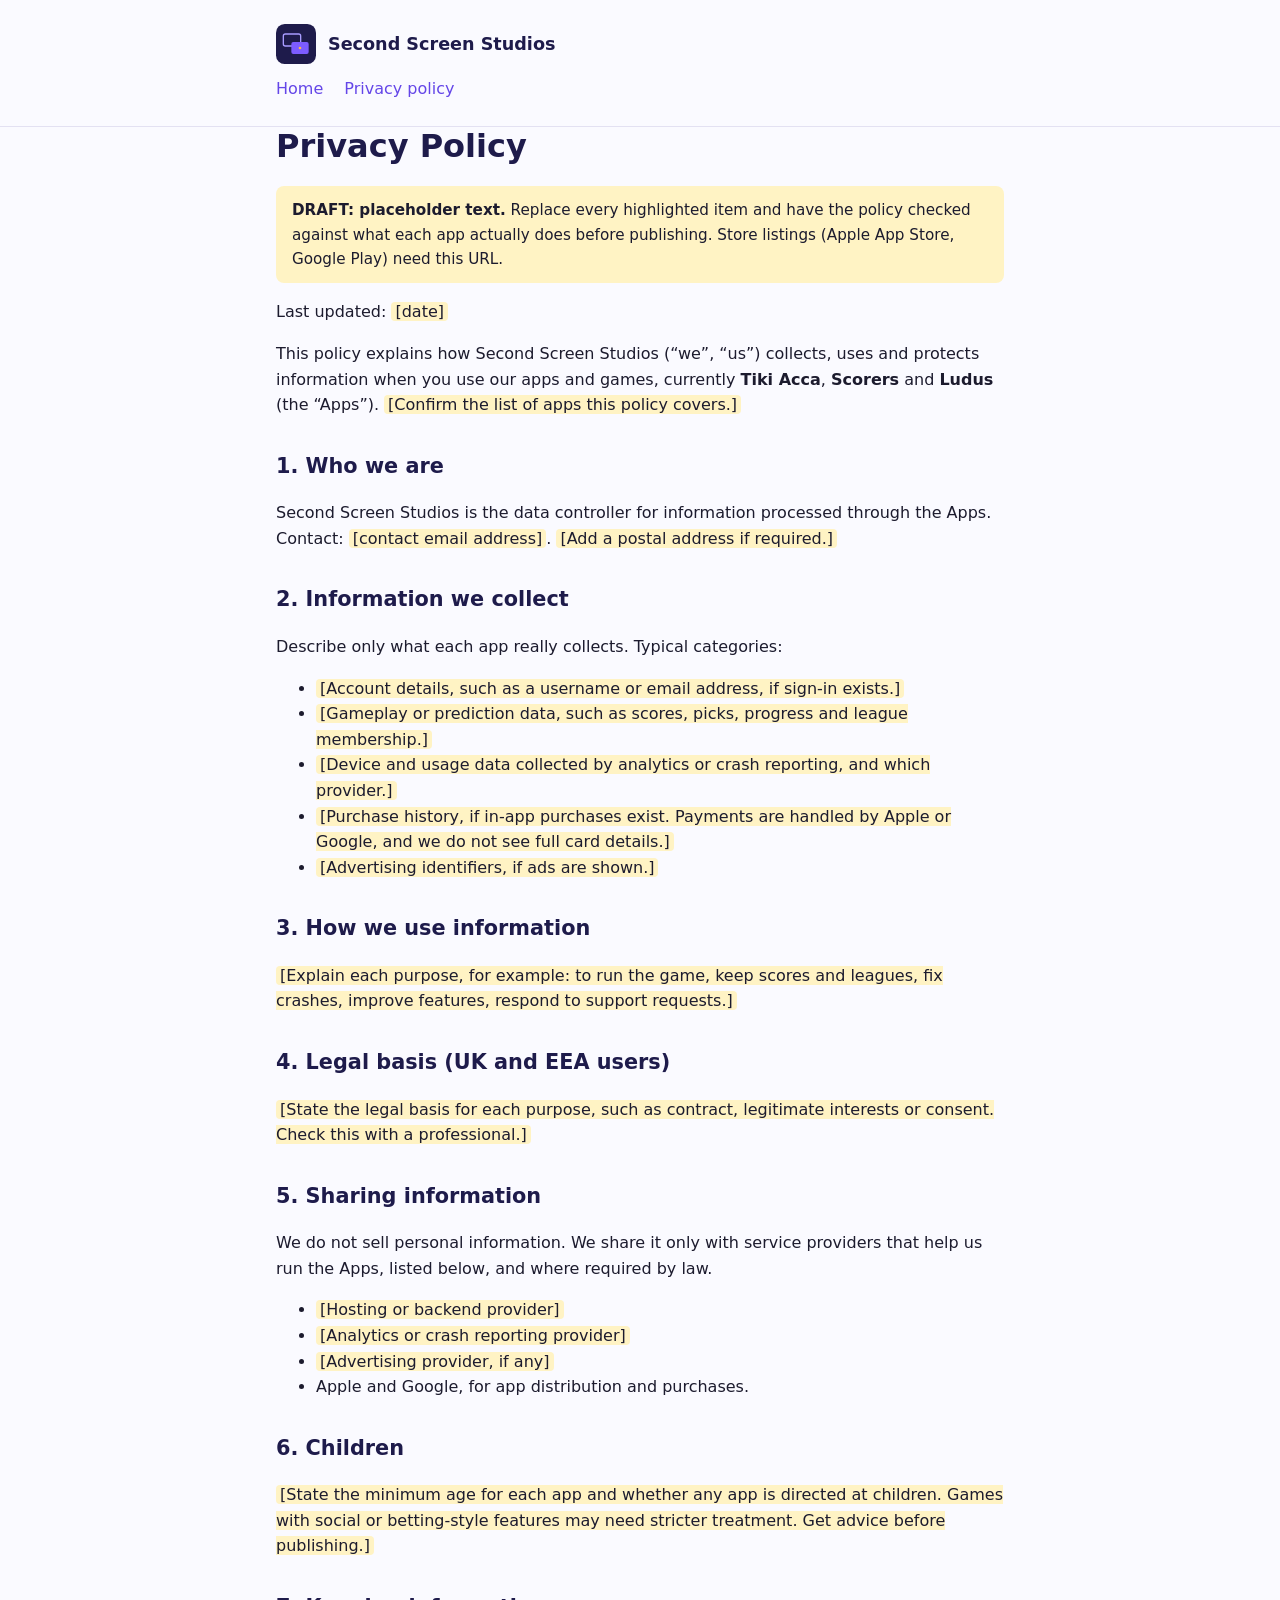
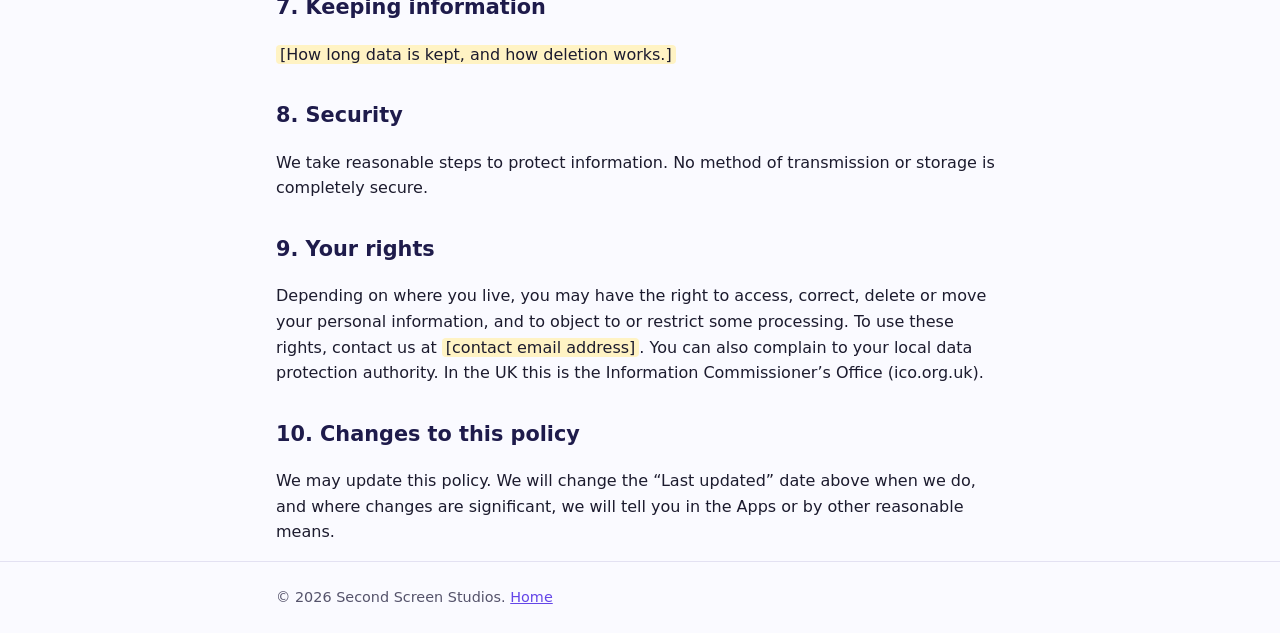
==== privacy/index.html @ 09487bb0 "Initial Second Screen Studios site Static landing page, placeholder logo, shared styles and a draft " ====
<!doctype html>
<html lang="en-GB">
<head>
  <meta charset="utf-8">
  <meta name="viewport" content="width=device-width, initial-scale=1">
  <title>Privacy Policy | Second Screen Studios</title>
  <meta name="description" content="Privacy policy for the apps and games published by Second Screen Studios.">
  <link rel="icon" href="../assets/logo.svg" type="image/svg+xml">
  <link rel="stylesheet" href="../assets/style.css">
</head>
<body>
  <header>
    <div class="wrap">
      <a class="brand" href="../">
        <img src="../assets/logo.svg" alt="" width="40" height="40">
        Second Screen Studios
      </a>
      <nav style="margin-top:12px">
        <a href="../">Home</a>
        <a href="./">Privacy policy</a>
      </nav>
    </div>
  </header>

  <main class="wrap">
    <h1>Privacy Policy</h1>
    <p class="draft-note"><strong>DRAFT: placeholder text.</strong> Replace every highlighted item and have the policy checked against what each app actually does before publishing. Store listings (Apple App Store, Google Play) need this URL.</p>

    <p>Last updated: <span class="todo">[date]</span></p>

    <p>This policy explains how Second Screen Studios (&ldquo;we&rdquo;, &ldquo;us&rdquo;) collects, uses and protects information when you use our apps and games, currently <strong>Tiki Acca</strong>, <strong>Scorers</strong> and <strong>Ludus</strong> (the &ldquo;Apps&rdquo;). <span class="todo">[Confirm the list of apps this policy covers.]</span></p>

    <h2>1. Who we are</h2>
    <p>Second Screen Studios is the data controller for information processed through the Apps. Contact: <span class="todo">[contact email address]</span>. <span class="todo">[Add a postal address if required.]</span></p>

    <h2>2. Information we collect</h2>
    <p>Describe only what each app really collects. Typical categories:</p>
    <ul>
      <li><span class="todo">[Account details, such as a username or email address, if sign-in exists.]</span></li>
      <li><span class="todo">[Gameplay or prediction data, such as scores, picks, progress and league membership.]</span></li>
      <li><span class="todo">[Device and usage data collected by analytics or crash reporting, and which provider.]</span></li>
      <li><span class="todo">[Purchase history, if in-app purchases exist. Payments are handled by Apple or Google, and we do not see full card details.]</span></li>
      <li><span class="todo">[Advertising identifiers, if ads are shown.]</span></li>
    </ul>

    <h2>3. How we use information</h2>
    <p><span class="todo">[Explain each purpose, for example: to run the game, keep scores and leagues, fix crashes, improve features, respond to support requests.]</span></p>

    <h2>4. Legal basis (UK and EEA users)</h2>
    <p><span class="todo">[State the legal basis for each purpose, such as contract, legitimate interests or consent. Check this with a professional.]</span></p>

    <h2>5. Sharing information</h2>
    <p>We do not sell personal information. We share it only with service providers that help us run the Apps, listed below, and where required by law.</p>
    <ul>
      <li><span class="todo">[Hosting or backend provider]</span></li>
      <li><span class="todo">[Analytics or crash reporting provider]</span></li>
      <li><span class="todo">[Advertising provider, if any]</span></li>
      <li>Apple and Google, for app distribution and purchases.</li>
    </ul>

    <h2>6. Children</h2>
    <p><span class="todo">[State the minimum age for each app and whether any app is directed at children. Games with social or betting-style features may need stricter treatment. Get advice before publishing.]</span></p>

    <h2>7. Keeping information</h2>
    <p><span class="todo">[How long data is kept, and how deletion works.]</span></p>

    <h2>8. Security</h2>
    <p>We take reasonable steps to protect information. No method of transmission or storage is completely secure.</p>

    <h2>9. Your rights</h2>
    <p>Depending on where you live, you may have the right to access, correct, delete or move your personal information, and to object to or restrict some processing. To use these rights, contact us at <span class="todo">[contact email address]</span>. You can also complain to your local data protection authority. In the UK this is the Information Commissioner&rsquo;s Office (ico.org.uk).</p>

    <h2>10. Changes to this policy</h2>
    <p>We may update this policy. We will change the &ldquo;Last updated&rdquo; date above when we do, and where changes are significant, we will tell you in the Apps or by other reasonable means.</p>
  </main>

  <footer>
    <div class="wrap">
      &copy; <span id="year">2026</span> Second Screen Studios. <a href="../">Home</a>
    </div>
  </footer>
  <script>document.getElementById("year").textContent = new Date().getFullYear();</script>
</body>
</html>
---- assets/style.css ----
:root {
  --bg: #fafaff;
  --text: #1c1b2e;
  --muted: #55536b;
  --brand: #1e1b4b;
  --accent: #6446e8;
  --card: #ffffff;
  --border: #e3e1f2;
  --todo-bg: #fff3c4;
}

@media (prefers-color-scheme: dark) {
  :root:not([data-theme="light"]) {
    --bg: #12111f;
    --text: #ecebf7;
    --muted: #a9a7c2;
    --brand: #c9c2ff;
    --accent: #a594ff;
    --card: #1b1a2e;
    --border: #2e2c4a;
    --todo-bg: #4a3d12;
  }
}

:root[data-theme="dark"] {
  --bg: #12111f;
  --text: #ecebf7;
  --muted: #a9a7c2;
  --brand: #c9c2ff;
  --accent: #a594ff;
  --card: #1b1a2e;
  --border: #2e2c4a;
  --todo-bg: #4a3d12;
}

* { box-sizing: border-box; }

body {
  margin: 0;
  background: var(--bg);
  color: var(--text);
  font-family: system-ui, -apple-system, "Segoe UI", Roboto, sans-serif;
  line-height: 1.6;
}

.wrap {
  max-width: 760px;
  margin: 0 auto;
  padding: 0 16px;
}

header {
  padding: 24px 0;
  border-bottom: 1px solid var(--border);
}

.brand {
  display: flex;
  align-items: center;
  gap: 12px;
  text-decoration: none;
  color: var(--brand);
  font-weight: 700;
  font-size: 1.1rem;
}

.brand img { width: 40px; height: 40px; }

nav a {
  color: var(--accent);
  margin-right: 16px;
  text-decoration: none;
}

main { padding: 32px 0 48px; }

h1 { color: var(--brand); font-size: 2rem; line-height: 1.2; margin-top: 0; }
h2 { color: var(--brand); font-size: 1.3rem; margin-top: 2rem; }

.card {
  background: var(--card);
  border: 1px solid var(--border);
  border-radius: 12px;
  padding: 16px 20px;
  margin: 12px 0;
}

.card h3 { margin: 0 0 4px; color: var(--brand); }
.card p { margin: 0; color: var(--muted); }

.todo {
  background: var(--todo-bg);
  border-radius: 4px;
  padding: 0 4px;
}

.draft-note {
  background: var(--todo-bg);
  border-radius: 8px;
  padding: 12px 16px;
  font-size: 0.95rem;
}

footer {
  border-top: 1px solid var(--border);
  padding: 24px 0;
  color: var(--muted);
  font-size: 0.9rem;
}

a { color: var(--accent); }
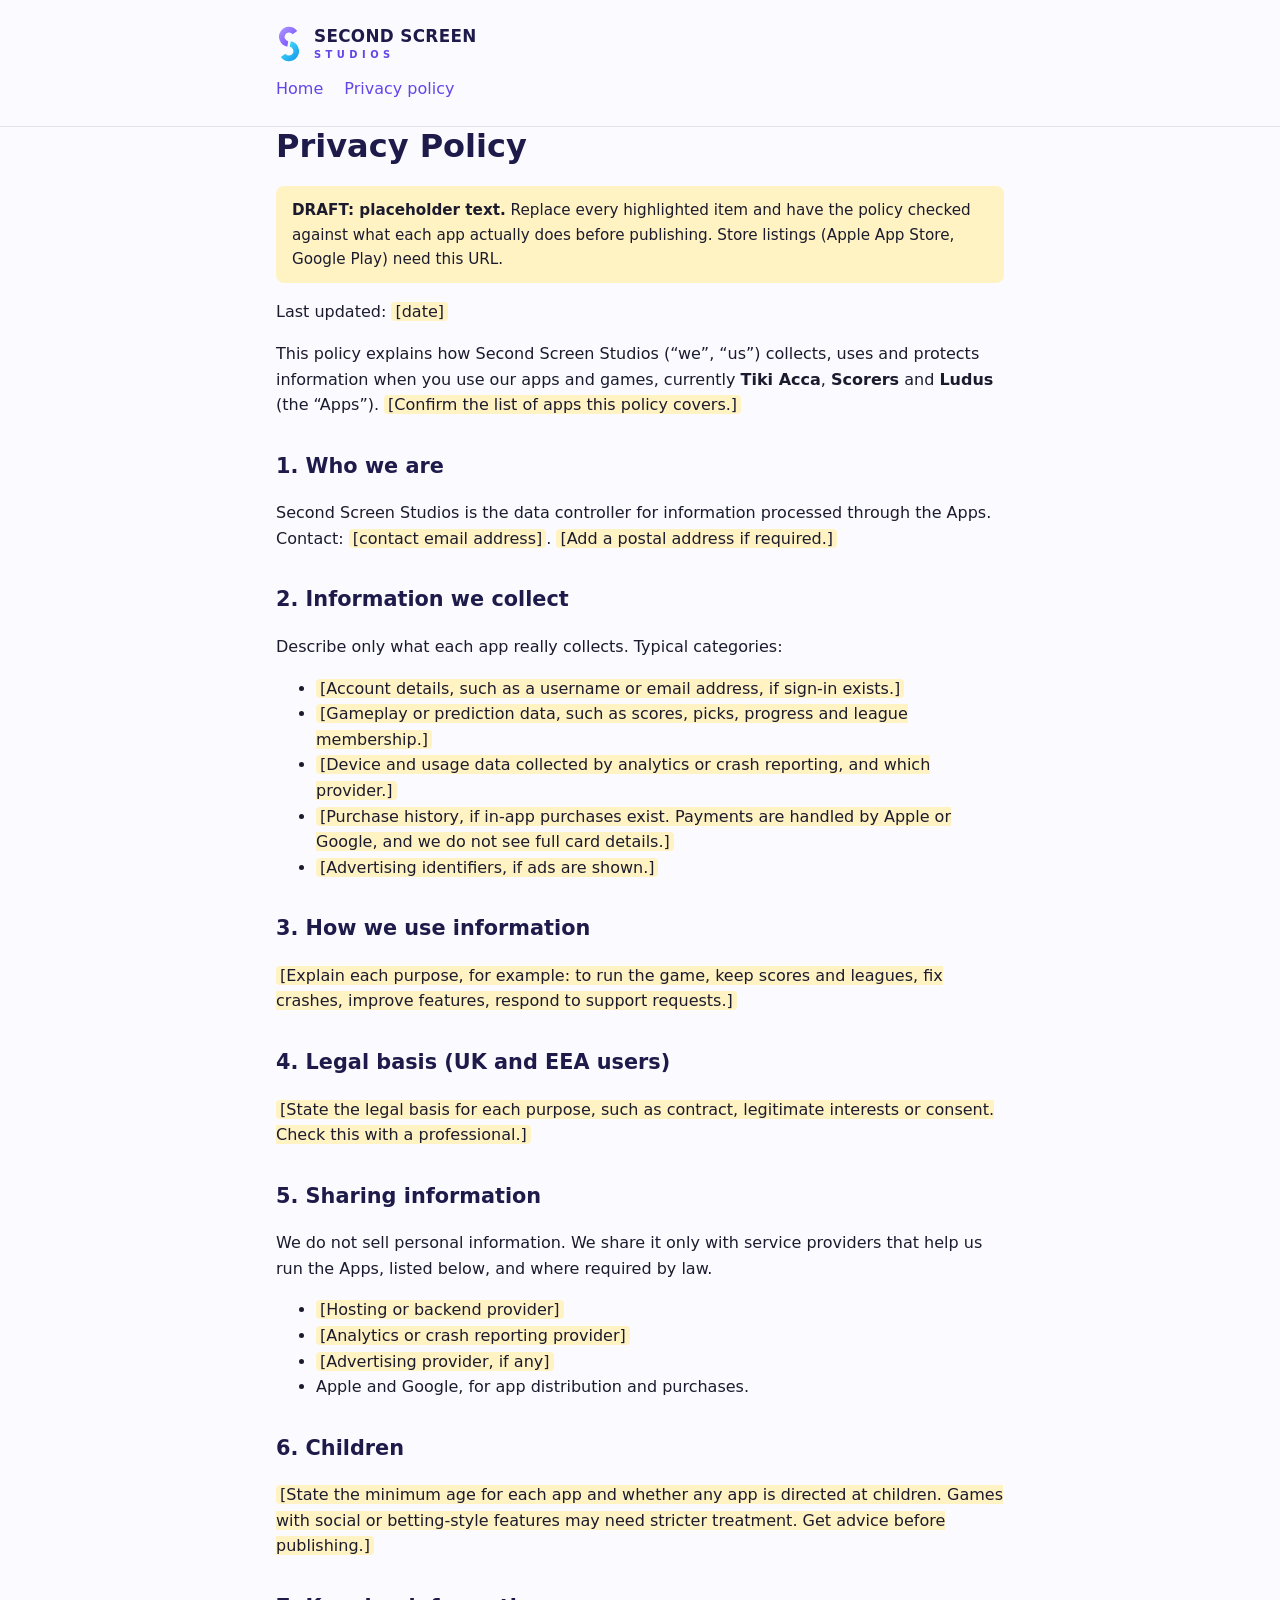
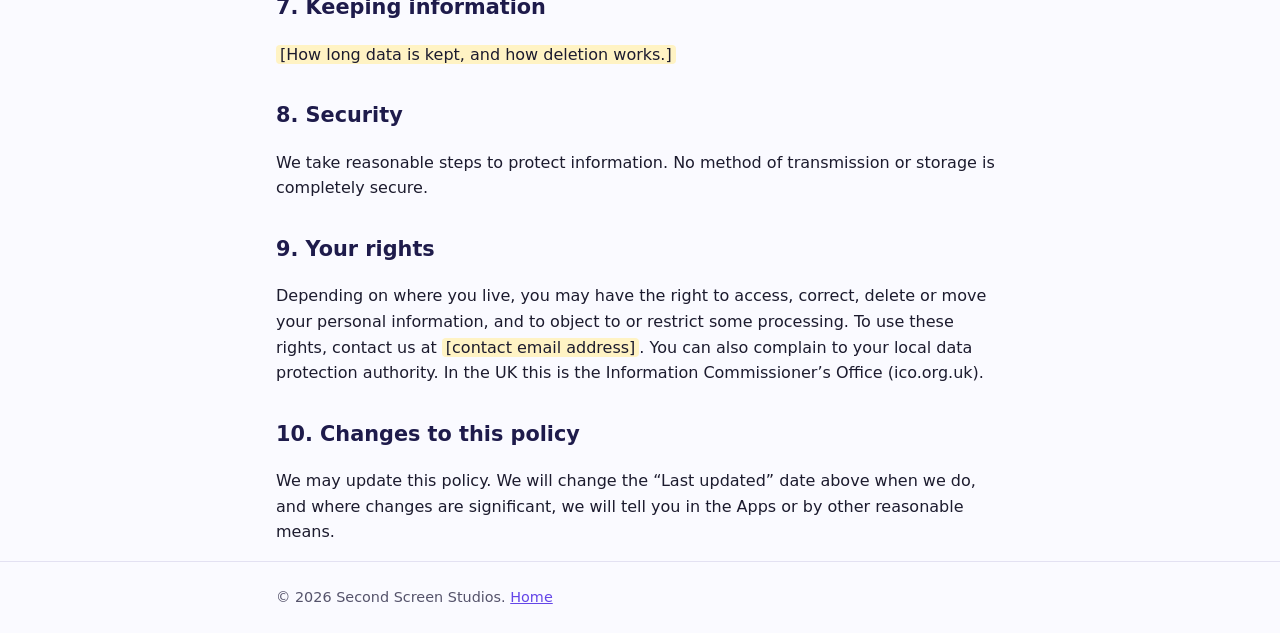
==== commit e32e4efe: "New split-S logo, transparent mark, lockup and wordmark header The S is cut into two halves by a sla" ====
--- a/privacy/index.html
+++ b/privacy/index.html
@@ -11,9 +11,9 @@
 <body>
   <header>
     <div class="wrap">
-      <a class="brand" href="../">
-        <img src="../assets/logo.svg" alt="" width="40" height="40">
-        Second Screen Studios
+      <a class="brand" href="../" aria-label="Second Screen Studios home">
+        <img src="../assets/logo-mark.svg" alt="" width="26" height="40">
+        <span class="wordmark"><span class="wm-main">Second Screen</span><span class="wm-sub">Studios</span></span>
       </a>
       <nav style="margin-top:12px">
         <a href="../">Home</a>
--- a/assets/style.css
+++ b/assets/style.css
@@ -64,7 +64,30 @@
   font-size: 1.1rem;
 }
 
-.brand img { width: 40px; height: 40px; }
+.brand img { width: 26px; height: 40px; }
+
+.wordmark {
+  display: flex;
+  flex-direction: column;
+  line-height: 1;
+}
+
+.wm-main {
+  font-weight: 800;
+  text-transform: uppercase;
+  letter-spacing: 0.02em;
+  font-size: 1.05rem;
+  color: var(--brand);
+}
+
+.wm-sub {
+  font-weight: 600;
+  text-transform: uppercase;
+  letter-spacing: 0.45em;
+  font-size: 0.62rem;
+  color: var(--accent);
+  margin-top: 5px;
+}
 
 nav a {
   color: var(--accent);
